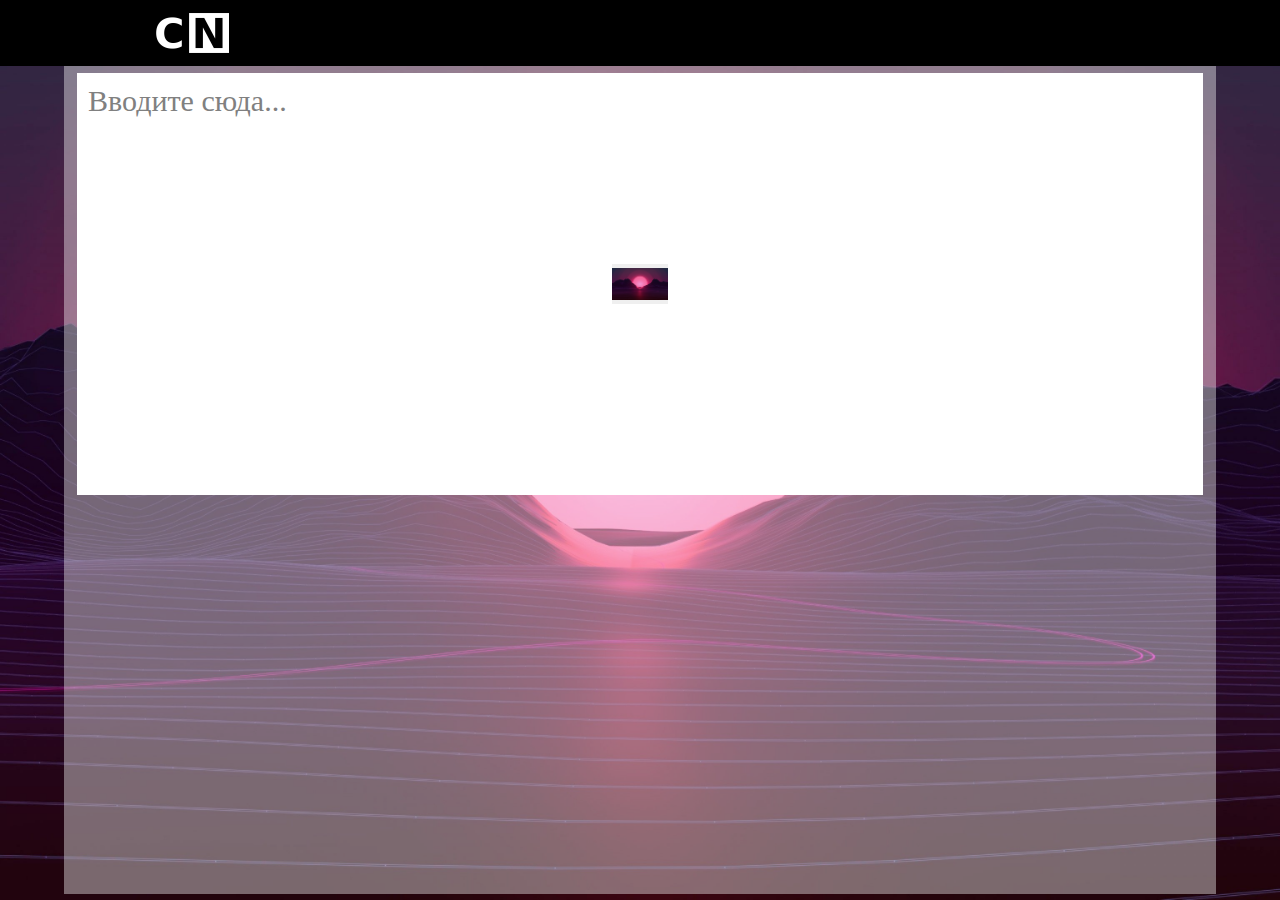
==== site/index.html @ 818022f0 "Add files via upload" ====
<!DOCTYPE html>
<html lang="en">
<head>
	<meta charset="UTF-8">
	<meta name="viewport" content="width=device-width, initial-scale=1.0">
	<link rel="stylesheet" type="text/css" href="css/text.css">
	<link rel="stylesheet" type="text/css" href="css/style.css">
	<script type="text/javascript" src="script/scr.js"></script>
	<title>Pocti Gotovo</title>
</head>
<body>
	<div class="page">
		<header class="header">
			<div class="container">
				<div class="navig">
					<div class="logo">
						
					</div>
					<nav class="keys">
						
					</nav>
					<div class="creator">
						
					</div>
				</div>
			</div>
		</header>
		<div class="main">
			<div class="container">
				<div class="mainpg">
					<div class="blocks">
						<div class="input">
							<form>
								<textarea rows="10" class="textarea font_textarea" type=text name=textField placeholder="Вводите сюда..." autofocus="true"></textarea>
							</form>				
						</div>
						<div class="key">
							<form>
								<input type="button" class="btn" value="" onClick="getData()">
							</form>
						</div>
						<div class="output">
							<span class="ans">
								<p class="text font_textarea" id="ans"></p>
							
							</span>
						</div>
					</div>					
				</div>
			</div>
		</div>
	</div>
</body>
</html>
---- site/css/text.css ----
.text{
	max-height: 400px;
	overflow:auto;
	word-wrap: break-word;
}
.font_textarea{
	font-family: cursive;
}
---- site/css/style.css ----
*,*:before,*:after{
	padding: 0;
	margin: 0;
	box-sizing: border-box;
}
html, body{
	overflow: hidden;
	height: 100%;
}
.page{
	min-width: 100%;
	min-height: 100vh;
	background-image: url(../img/background.jpg);
	background-size: cover;
	background-position: center;
	background-repeat: no-repeat;
}
.container{
	width: 90%;
	background-color: rgba(255,255,255,0.4);
	margin: 0 auto;
	padding: 1% 1% 1% 1%;
}
.header{
	z-index: 100;
	position: fixed;
	top: 0;
	left: 0;
	width: 100%;
}
.header:before{
	content: '';
	position: absolute;
	top: 0;
	left: 0;
	width: 100%;
	height: 100%;
	background-color: black;
}
.navig{
	position: relative;
	z-index: 5;
	width: 100%;
	height: 40px;
	display: flex;
	justify-content: space-between;
}
	.logo{
		background-repeat:no-repeat;
		background-size: contain;
		background-position:center;
		max-height: 40px;
		height: 100%;
		width: 30%;
		max-width: 20%;
		background-image: url(../img/logo.png); 
	}
.textarea{
	width: 100%;
	max-width: 100%;
	resize: none;
	height: 400px;
	border: none;
	font-size: 30px;
	
}
.textarea:focus{
	outline: none;
	font-size: 30px;
}
::-webkit-input-placeholder{
	font-size: 30px;
	color: grey;
}
.mainpg{

	padding-top: 60px;
	width: 100%;
	height: 100%;
	min-height: 96.5vh;
}
.blocks{ 
	width: 100%;
	min-height: 400px;
	padding: 1% 1% 1% 1%;
	background-color: white;
	display: flex;
	flex-direction: row;
	justify-content: space-between;
	align-items: center;
}
	/*blocks*/
	.input{
		max-height: 400px;
		width: 47%;
		display: block;
		background-color: white;
	}
	.key{
		display: block;
		width: 5%;
		background-color: white;
	}
	.btn{
		background-image: url(../img/background.jpg);
		background-size: contain;
		background-repeat: no-repeat;
		background-position:center;
		border: none;
		min-width:100%;
		min-height:40px;
		height: 100%;

	}
	.output{
		width: 47%;
		display: block;
		background-color: white;
		height: 400px;
	}
		.ans{
			font-size: 30px;
		}
		
@media screen and (max-width : 415px) and (max-device-height: 824px) {
	.container{
		width: 100%;
		background-color: rgba(255,255,255,0.7);
	}
	.blocks{
		flex-direction: column;
	}
	
}
@media screen and (min-width : 321px) and (max-height: 400px) {
	.container{
		width: 95%;
	}
	.ans{
		font-size: 10px;
	}
	.input{
		max-height: 200px;
	}
	.blocks{
		min-height:200px;
	}
	.textarea{
		height: 200px;
	}
}
@media screen and (min-device-width : 768px) and (max-device-width : 1024px) and (orientation : portrait){
	.container{
		width: 100%;
		background-color: rgba(255,255,255,0.7);
	}
	.blocks{
		flex-direction: column;
	}
			
}
@media screen and (min-device-width : 768px) and (max-device-width : 1024px) and (orientation : landscape) {
	.container{
		width: 95%;
	}
}
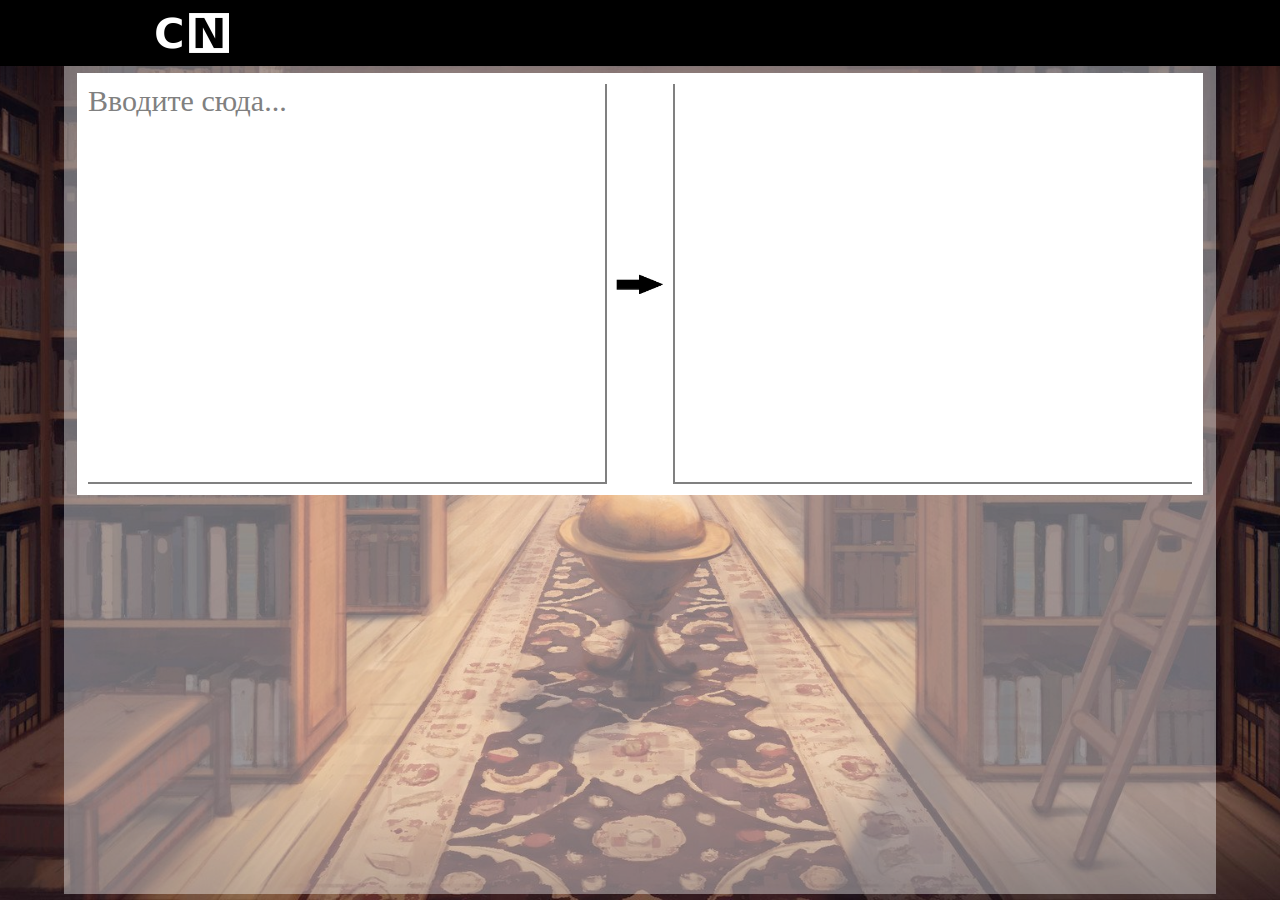
==== commit 8daa5be8: "1" ====
--- a/site/index.html
+++ b/site/index.html
@@ -6,7 +6,7 @@
 	<link rel="stylesheet" type="text/css" href="css/text.css">
 	<link rel="stylesheet" type="text/css" href="css/style.css">
 	<script type="text/javascript" src="script/scr.js"></script>
-	<title>Pocti Gotovo</title>
+	<title>Tesbbnnп</title>
 </head>
 <body>
 	<div class="page">
@@ -36,7 +36,7 @@
 						</div>
 						<div class="key">
 							<form>
-								<input type="button" class="btn" value="" onClick="getData()">
+								<input type="button" id="image" class="btn" value="" onClick="getData()">
 							</form>
 						</div>
 						<div class="output">
--- a/site/css/style.css
+++ b/site/css/style.css
@@ -10,7 +10,7 @@
 .page{
 	min-width: 100%;
 	min-height: 100vh;
-	background-image: url(../img/background.jpg);
+	background-image: url(../img/background1.jpg);
 	background-size: cover;
 	background-position: center;
 	background-repeat: no-repeat;
@@ -62,7 +62,8 @@
 	height: 400px;
 	border: none;
 	font-size: 30px;
-	
+	border-right: 2px solid grey;
+	border-bottom: 2px solid grey;
 }
 .textarea:focus{
 	outline: none;
@@ -102,21 +103,28 @@
 		background-color: white;
 	}
 	.btn{
-		background-image: url(../img/background.jpg);
-		background-size: contain;
+		background-color: white;
+		background-image: url(../img/arrow.jpg);
+		background-size: cover;
 		background-repeat: no-repeat;
 		background-position:center;
 		border: none;
 		min-width:100%;
 		min-height:40px;
 		height: 100%;
-
+		outline: none;
+	}
+	.btn:hover{
+		background-color: red;
 	}
 	.output{
+		padding-left: 1%;
 		width: 47%;
 		display: block;
 		background-color: white;
 		height: 400px;
+		border-left: 2px solid grey;
+		border-bottom: 2px solid grey;
 	}
 		.ans{
 			font-size: 30px;
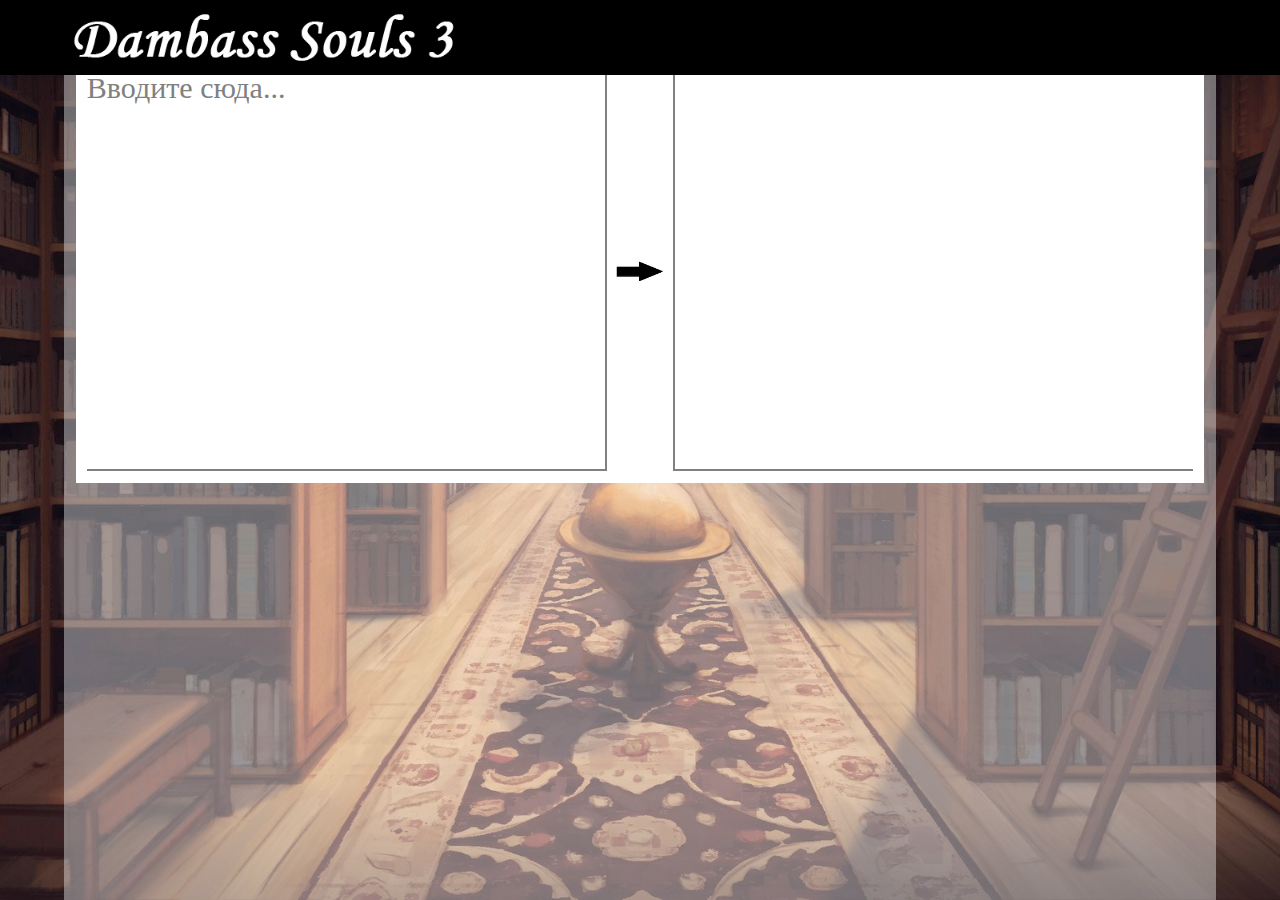
==== commit ce1aa1d4: "Update index.html" ====
--- a/site/index.html
+++ b/site/index.html
@@ -35,7 +35,7 @@
 							</form>				
 						</div>
 						<div class="key">
-							<form>
+							<form id = 'lol'>
 								<input type="button" id="image" class="btn" value="" onClick="getData()">
 							</form>
 						</div>
--- a/site/css/style.css
+++ b/site/css/style.css
@@ -19,7 +19,7 @@
 	width: 90%;
 	background-color: rgba(255,255,255,0.4);
 	margin: 0 auto;
-	padding: 1% 1% 1% 1%;
+	
 }
 .header{
 	z-index: 100;
@@ -41,19 +41,18 @@
 	position: relative;
 	z-index: 5;
 	width: 100%;
-	height: 40px;
+	height: 75px;
 	display: flex;
 	justify-content: space-between;
 }
 	.logo{
 		background-repeat:no-repeat;
-		background-size: contain;
+		background-size: cover;
 		background-position:center;
-		max-height: 40px;
 		height: 100%;
-		width: 30%;
-		max-width: 20%;
-		background-image: url(../img/logo.png); 
+		width: 100%;
+		max-width: 400px;
+		background-image: url(../img/rofl_logo.jpg); 
 	}
 .textarea{
 	width: 100%;
@@ -74,11 +73,13 @@
 	color: grey;
 }
 .mainpg{
-
+	padding-left: 1%;
+	padding-bottom: 1%;
+	padding-right: 1%;
 	padding-top: 60px;
 	width: 100%;
 	height: 100%;
-	min-height: 96.5vh;
+	min-height: 100vh;
 }
 .blocks{ 
 	width: 100%;
@@ -96,6 +97,7 @@
 		width: 47%;
 		display: block;
 		background-color: white;
+
 	}
 	.key{
 		display: block;
@@ -105,6 +107,18 @@
 	.btn{
 		background-color: white;
 		background-image: url(../img/arrow.jpg);
+		background-size: cover;
+		background-repeat: no-repeat;
+		background-position:center;
+		border: none;
+		min-width:100%;
+		min-height:40px;
+		height: 100%;
+		outline: none;
+	}
+		.btn0{
+		background-color: white;
+		background-image: url(../img/arrow1.jpg);
 		background-size: cover;
 		background-repeat: no-repeat;
 		background-position:center;
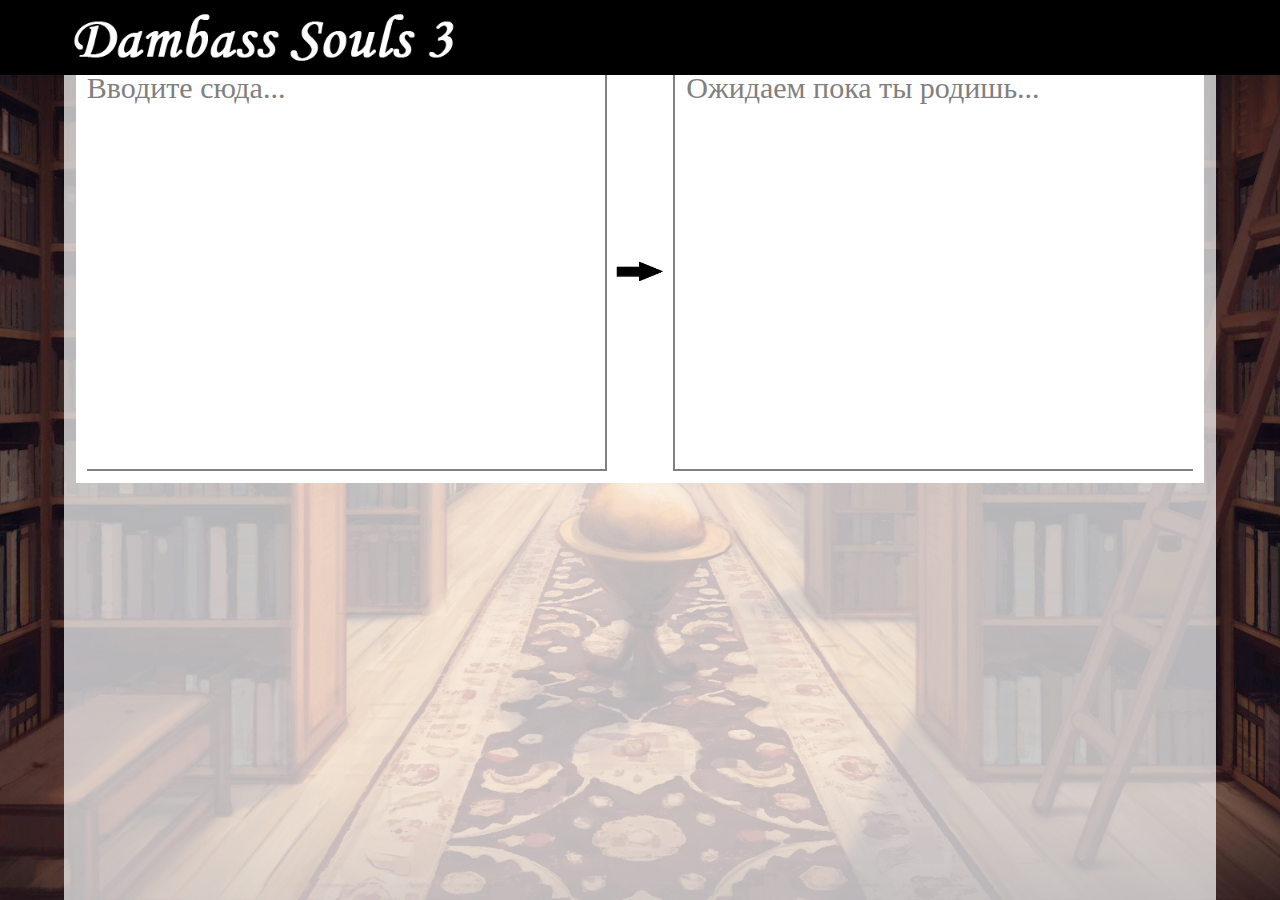
==== commit c806a21e: "1" ====
--- a/site/index.html
+++ b/site/index.html
@@ -6,6 +6,8 @@
 	<link rel="stylesheet" type="text/css" href="css/text.css">
 	<link rel="stylesheet" type="text/css" href="css/style.css">
 	<script type="text/javascript" src="script/scr.js"></script>
+	<script type="text/javascript" src="https://code.jquery.com/jquery-3.4.1.slim.min.js"></script>
+	<script type="text/javascript" src="script/src.js"></script>
 	<title>Tesbbnnп</title>
 </head>
 <body>
@@ -41,7 +43,7 @@
 						</div>
 						<div class="output">
 							<span class="ans">
-								<p class="text font_textarea" id="ans"></p>
+								<p class="text font_textarea" id="ans">Ожидаем пока ты родишь...</p>
 							
 							</span>
 						</div>
--- a/site/css/text.css
+++ b/site/css/text.css
@@ -2,7 +2,13 @@
 	max-height: 400px;
 	overflow:auto;
 	word-wrap: break-word;
+
 }
 .font_textarea{
 	font-family: cursive;
-}+	color: grey;
+}
+.font_textarea.active{
+	color: black;
+}
+
--- a/site/css/style.css
+++ b/site/css/style.css
@@ -17,7 +17,7 @@
 }
 .container{
 	width: 90%;
-	background-color: rgba(255,255,255,0.4);
+	background-color: rgba(255,255,255,0.7);
 	margin: 0 auto;
 	
 }
@@ -61,6 +61,7 @@
 	height: 400px;
 	border: none;
 	font-size: 30px;
+	background-color: rgba(255,255,255,1);
 	border-right: 2px solid grey;
 	border-bottom: 2px solid grey;
 }
@@ -85,7 +86,7 @@
 	width: 100%;
 	min-height: 400px;
 	padding: 1% 1% 1% 1%;
-	background-color: white;
+	background-color: rgba(255,255,255,1);
 	display: flex;
 	flex-direction: row;
 	justify-content: space-between;
@@ -96,33 +97,31 @@
 		max-height: 400px;
 		width: 47%;
 		display: block;
-		background-color: white;
+		
 
 	}
 	.key{
 		display: block;
 		width: 5%;
-		background-color: white;
+		
 	}
 	.btn{
-		background-color: white;
+		border:none;
 		background-image: url(../img/arrow.jpg);
 		background-size: cover;
 		background-repeat: no-repeat;
 		background-position:center;
-		border: none;
 		min-width:100%;
 		min-height:40px;
 		height: 100%;
 		outline: none;
 	}
 		.btn0{
-		background-color: white;
+		border:none;
 		background-image: url(../img/arrow1.jpg);
 		background-size: cover;
 		background-repeat: no-repeat;
 		background-position:center;
-		border: none;
 		min-width:100%;
 		min-height:40px;
 		height: 100%;
@@ -135,7 +134,6 @@
 		padding-left: 1%;
 		width: 47%;
 		display: block;
-		background-color: white;
 		height: 400px;
 		border-left: 2px solid grey;
 		border-bottom: 2px solid grey;
@@ -147,7 +145,7 @@
 @media screen and (max-width : 415px) and (max-device-height: 824px) {
 	.container{
 		width: 100%;
-		background-color: rgba(255,255,255,0.7);
+		background-color: rgba(255,255,255,0.0);
 	}
 	.blocks{
 		flex-direction: column;
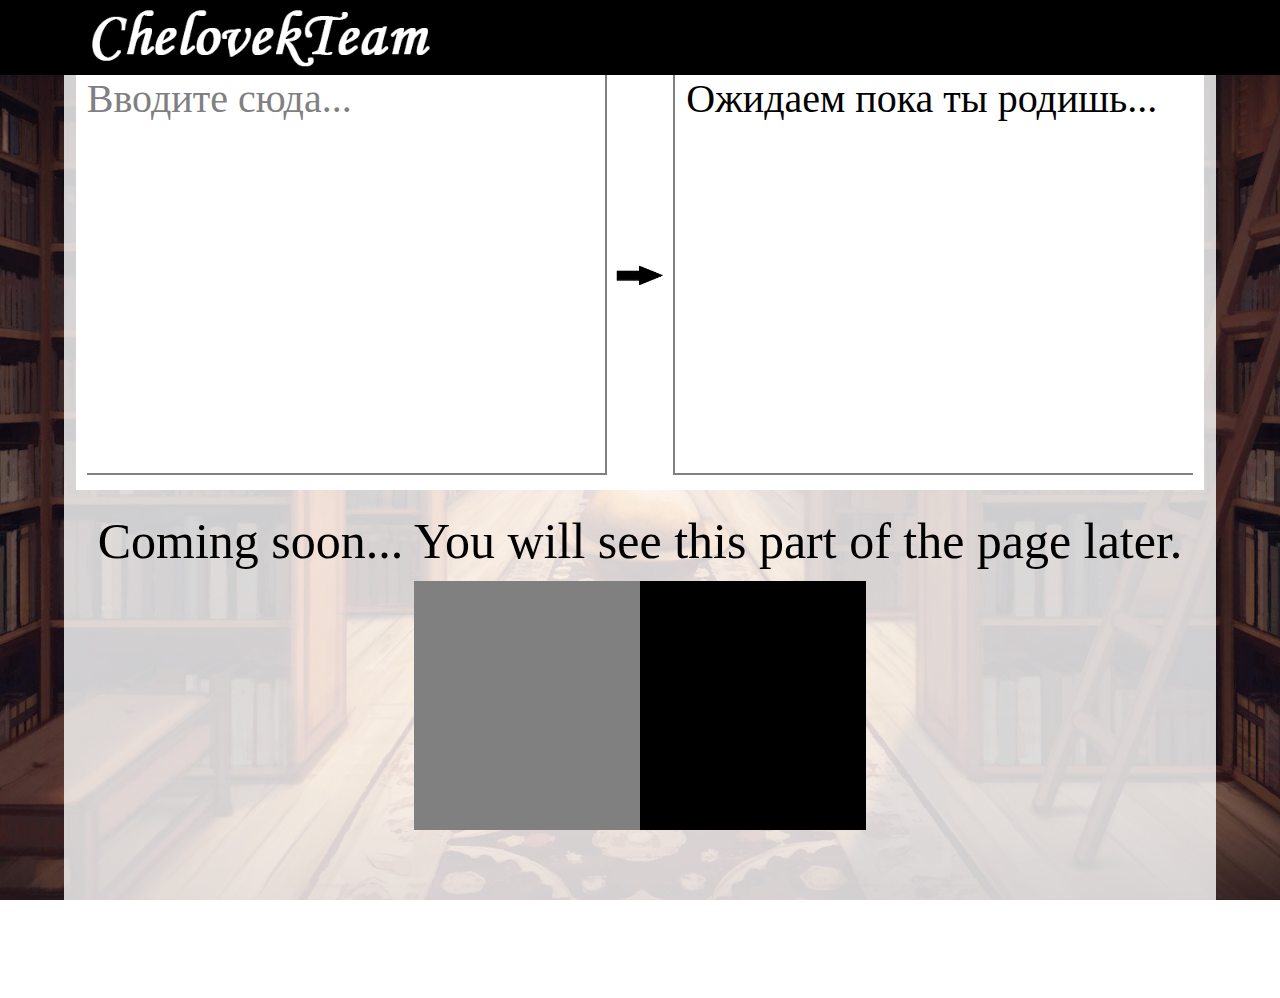
==== commit 8d4bb6e7: "LastNigth" ====
--- a/site/index.html
+++ b/site/index.html
@@ -47,6 +47,24 @@
 							
 							</span>
 						</div>
+					</div>
+					<div class="coming">
+						<div class="coming_soon">
+							<p class="text_coming_soon">							Coming soon... You will see this part of the page later.
+							</p>
+						</div>
+						<div class="coder">
+							<div class="firstcoder">
+								<div class="firstcoder_text">
+									
+								</div>
+							</div>
+							<div class="secondcoder">
+								<div class="secondcoder_text">
+									
+								</div>
+							</div>
+						</div>
 					</div>					
 				</div>
 			</div>
--- a/site/css/text.css
+++ b/site/css/text.css
@@ -6,9 +6,15 @@
 }
 .font_textarea{
 	font-family: cursive;
-	color: grey;
+	color: black;
 }
 .font_textarea.active{
-	color: black;
+	color:  grey;
+}
+.text_coming_soon{
+	font-size: 50px;
+	text-align: center;
+	
 }
 
+
--- a/site/css/style.css
+++ b/site/css/style.css
@@ -15,12 +15,15 @@
 	background-position: center;
 	background-repeat: no-repeat;
 }
+
 .container{
 	width: 90%;
-	background-color: rgba(255,255,255,0.7);
+	background-color: rgba(255,255,255,0.8);
 	margin: 0 auto;
 	
 }
+
+
 .header{
 	z-index: 100;
 	position: fixed;
@@ -37,6 +40,10 @@
 	height: 100%;
 	background-color: black;
 }
+ .Ptext{
+ 	text-align: center;
+ 	font-size: 120px;	
+ }
 .navig{
 	position: relative;
 	z-index: 5;
@@ -45,6 +52,7 @@
 	display: flex;
 	justify-content: space-between;
 }
+
 	.logo{
 		background-repeat:no-repeat;
 		background-size: cover;
@@ -52,7 +60,7 @@
 		height: 100%;
 		width: 100%;
 		max-width: 400px;
-		background-image: url(../img/rofl_logo.jpg); 
+		background-image: url(../img/rofl_logo1.jpg); 
 	}
 .textarea{
 	width: 100%;
@@ -60,18 +68,19 @@
 	resize: none;
 	height: 400px;
 	border: none;
-	font-size: 30px;
+	font-size: 40px;
 	background-color: rgba(255,255,255,1);
 	border-right: 2px solid grey;
 	border-bottom: 2px solid grey;
 }
 .textarea:focus{
 	outline: none;
-	font-size: 30px;
+	font-size: 40px;
 }
 ::-webkit-input-placeholder{
-	font-size: 30px;
+	font-size: 40px;
 	color: grey;
+
 }
 .mainpg{
 	padding-left: 1%;
@@ -79,12 +88,61 @@
 	padding-right: 1%;
 	padding-top: 60px;
 	width: 100%;
+	display: inline-block;
+	height: 100vh;
+}
+.coming{
+	margin: 0;
+	width: 100%;
+	height: 60%;
+	background-color: rgba(255,255,255,0.0);
+	margin-top: 1%;
+	display: inline-block;
+}
+	/*coming*/
+	.coming_soon{
+		padding-left: auto;
+		padding-right: auto;
+		width:100%;
+		height: 80px;
+		display: flex;
+		align-items: center;
+		justify-content: center;
+	}
+	.coder{
+		height: 50%;
+		width: 100%;
+		display: flex;
+		justify-content: space-between;
+		space-between
+	}
+		/*coder*/
+		.firstcoder{
+			height: 100%;
+			width: 50%;
+		}
+			.firstcoder_text{
+				width: 40%;
+				float: right;
+				height: 100%;
+				background-color: grey;
+			}
+		.secondcoder{
+			width: 50%;
+			height: 100%;
+		}
+			.secondcoder_text{
+				width: 40%;
+				float: left;
+				height: 100%;
+				background-color: black;
+			}
+
+.blocks{ 
+	width: 100%;
+	min-height: 400px;
 	height: 100%;
-	min-height: 100vh;
-}
-.blocks{ 
-	width: 100%;
-	min-height: 400px;
+	max-height: 430px;
 	padding: 1% 1% 1% 1%;
 	background-color: rgba(255,255,255,1);
 	display: flex;
@@ -93,6 +151,10 @@
 	align-items: center;
 }
 	/*blocks*/
+	.block_text{
+		width:100%;
+		height: 100vh;
+	}
 	.input{
 		max-height: 400px;
 		width: 47%;
@@ -139,9 +201,9 @@
 		border-bottom: 2px solid grey;
 	}
 		.ans{
-			font-size: 30px;
+			font-size: 40px;
 		}
-		
+
 @media screen and (max-width : 415px) and (max-device-height: 824px) {
 	.container{
 		width: 100%;
@@ -183,4 +245,5 @@
 	.container{
 		width: 95%;
 	}
-}+
+
